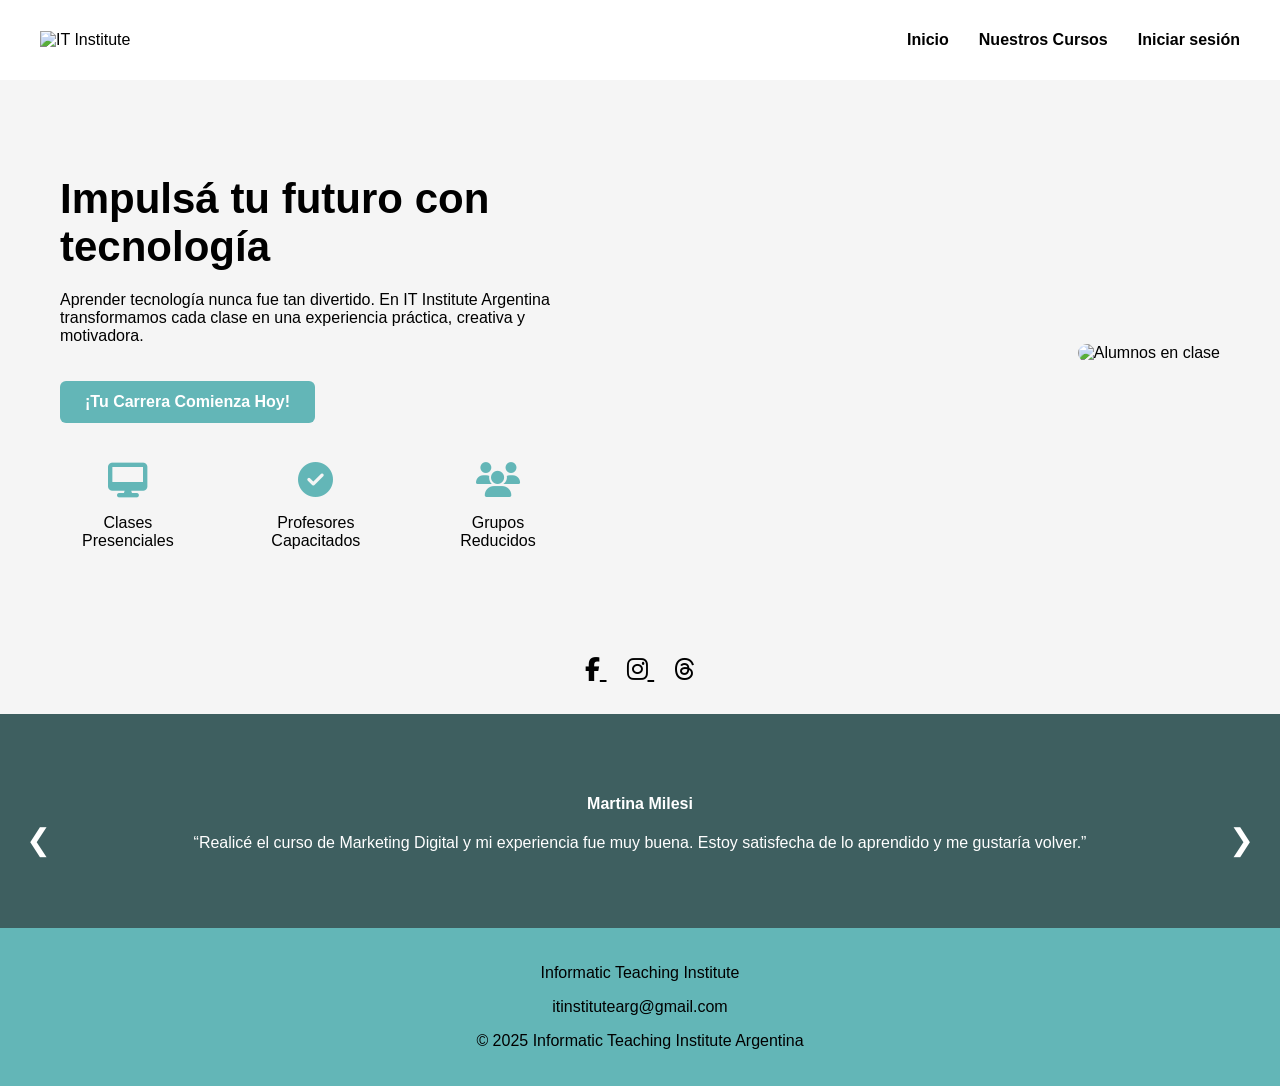
==== index.html @ b21099b0 "Primera subida de Landing Page" ====
<!DOCTYPE html>
<html lang="es">
<head>
<meta charset="UTF-8">
<meta name="viewport" content="width=device-width, initial-scale=1.0">
<title>Informatic Teaching Institute</title>

<link rel="stylesheet" href="css/estilos.css">

<link rel="stylesheet" href="https://cdnjs.cloudflare.com/ajax/libs/font-awesome/6.5.0/css/all.min.css">

</head>

<body>

<header>

<div class="logo">
<img src="img/logo.png" alt="IT Institute">
</div>
<nav>
<ul id="menu">
<li><a href="#">Inicio</a></li>
<li><a href="#">Nuestros Cursos</a></li>
<li><a href="#">Iniciar sesión</a></li>
</ul>
</nav>

</header>


<section class="hero">

<div class="hero-texto">

<h1>Impulsá tu futuro con tecnología</h1>

<p>
Aprender tecnología nunca fue tan divertido.
En IT Institute Argentina transformamos cada clase en una experiencia
práctica, creativa y motivadora.
</p>

<a href="inscripcion.html" class="btn-principal">
¡Tu Carrera Comienza Hoy!
</a>


<div class="beneficios">

<div class="beneficio">
<i class="fa-solid fa-desktop"></i>
<p>Clases Presenciales</p>
</div>

<div class="beneficio">
<i class="fa-solid fa-circle-check"></i>
<p>Profesores Capacitados</p>
</div>

<div class="beneficio">
<i class="fa-solid fa-users"></i>
<p>Grupos Reducidos</p>
</div>

</div>

</div>


<div class="hero-imagen">

<img src="img/alumnos.jpg" alt="Alumnos en clase">

</div>

</section>


<section class="redes">

<a href="https://facebook.com" target="_blank">
<i class="fab fa-facebook-f"></i>
</a>

<a href="https://instagram.com" target="_blank">
<i class="fab fa-instagram"></i>
</a>

<a href="https://threads.net" target="_blank">
<i class="fab fa-threads"></i>
</a>

</section>


<section class="testimonios">

<div class="slider">

<div class="slide activo">
<h4>Martina Milesi</h4>
<p>
“Realicé el curso de Marketing Digital y mi experiencia fue muy buena.
Estoy satisfecha de lo aprendido y me gustaría volver.”
</p>
</div>

<div class="slide">
<h4>Juan Pérez</h4>
<p>
“Excelentes profesores y clases muy prácticas. Lo recomiendo.”
</p>
</div>

<div class="slide">
<h4>Carla Gómez</h4>
<p>
“Aprendí mucho en poco tiempo. Muy buena experiencia.”
</p>
</div>

</div>

<button class="prev">&#10094;</button>
<button class="next">&#10095;</button>

</section>


<footer>

<p>Informatic Teaching Institute</p>

<p>
itinstitutearg@gmail.com
</p>

<p>
© 2025 Informatic Teaching Institute Argentina
</p>

</footer>


<script src="js/slider.js"></script>

</body>
</html>
---- css/estilos.css ----
body{
font-family: Arial;
margin:0;
background:#f5f5f5;
}


/* HEADER */

header{
display:flex;
justify-content:space-between;
align-items:center;
padding:15px 40px;
background:white;
}

.logo img{
height:60px;
}

nav ul{
list-style:none;
display:flex;
gap:30px;
}

nav a{
text-decoration:none;
color:#000;
font-weight:bold;
}


/* HERO */

.hero{
display:flex;
justify-content:space-between;
align-items:center;
padding:60px;
}

.hero-texto{
max-width:500px;
}

.hero-texto h1{
font-size:42px;
margin-bottom:20px;
}

.btn-principal{
display:inline-block;
margin-top:20px;
padding:12px 25px;
background:#63b6b7;
color:white;
text-decoration:none;
border-radius:6px;
font-weight:bold;
}

.btn-principal:hover{
background:#4ea2a3;
}


/* BENEFICIOS */

.beneficios{
display:flex;
gap:40px;
margin-top:40px;
}

.beneficio{
text-align:center;
}

.beneficio i{
font-size:35px;
color:#63b6b7;
}


/* HERO IMAGEN */

.hero-imagen img{
width:350px;
border-radius:10px;
}


/* REDES */

.redes{
text-align:center;
padding:30px;
}

.redes a{
margin:10px;
font-size:24px;
color:#000;
}


/* TESTIMONIOS */

.testimonios{
background:#3e5f60;
color:white;
padding:60px;
text-align:center;
position:relative;
}

.slide{
display:none;
}

.slide.activo{
display:block;
}

.prev, .next{
position:absolute;
top:50%;
background:none;
border:none;
font-size:30px;
color:white;
cursor:pointer;
}

.prev{
left:20px;
}

.next{
right:20px;
}


/* FOOTER */

footer{
background:#63b6b7;
text-align:center;
padding:20px;
}
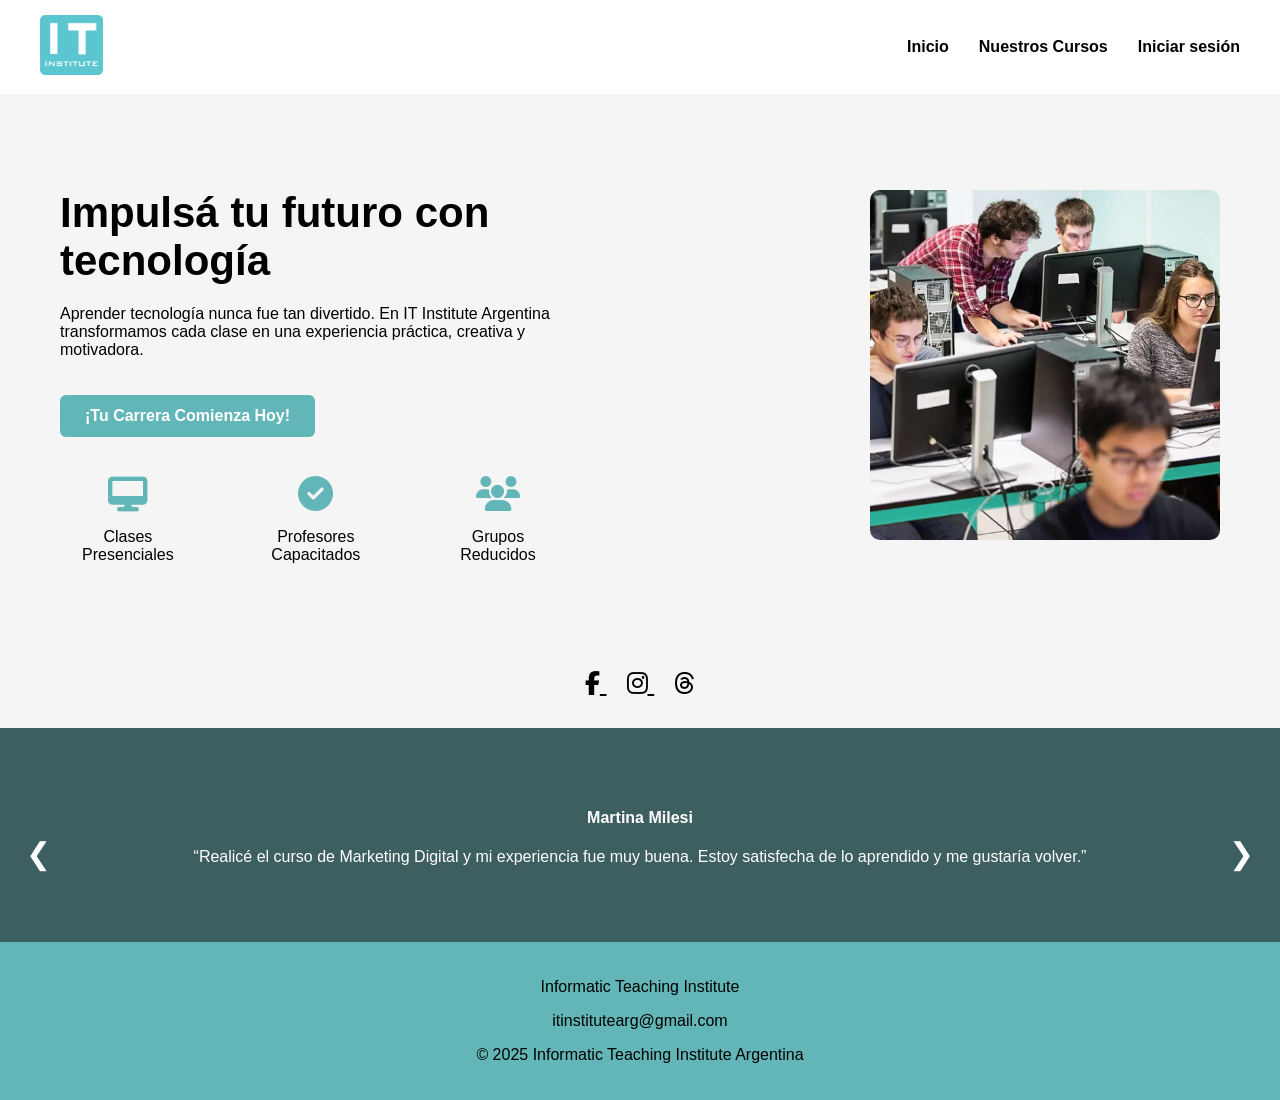
==== commit 4d93060f: "segunda version" ====
--- a/index.html
+++ b/index.html
@@ -3,6 +3,7 @@
 <head>
 <meta charset="UTF-8">
 <meta name="viewport" content="width=device-width, initial-scale=1.0">
+<meta name="description" content="IT Institute Argentina ofrece cursos prácticos de programación, diseño y marketing digital con clases presenciales, profesores capacitados y grupos reducidos. Impulsá tu futuro con tecnología.">
 <title>Informatic Teaching Institute</title>
 
 <link rel="stylesheet" href="css/estilos.css">
@@ -16,7 +17,7 @@
 <header>
 
 <div class="logo">
-<img src="img/logo.png" alt="IT Institute">
+<img src="Isologo_ITinstitute.png" alt="IT Institute">
 </div>
 <nav>
 <ul id="menu">
@@ -70,7 +71,7 @@
 
 <div class="hero-imagen">
 
-<img src="img/alumnos.jpg" alt="Alumnos en clase">
+<img src="Clase_presencial_ITinstitute_Argentina.jpg" alt="Alumnos en clase">
 
 </div>
 
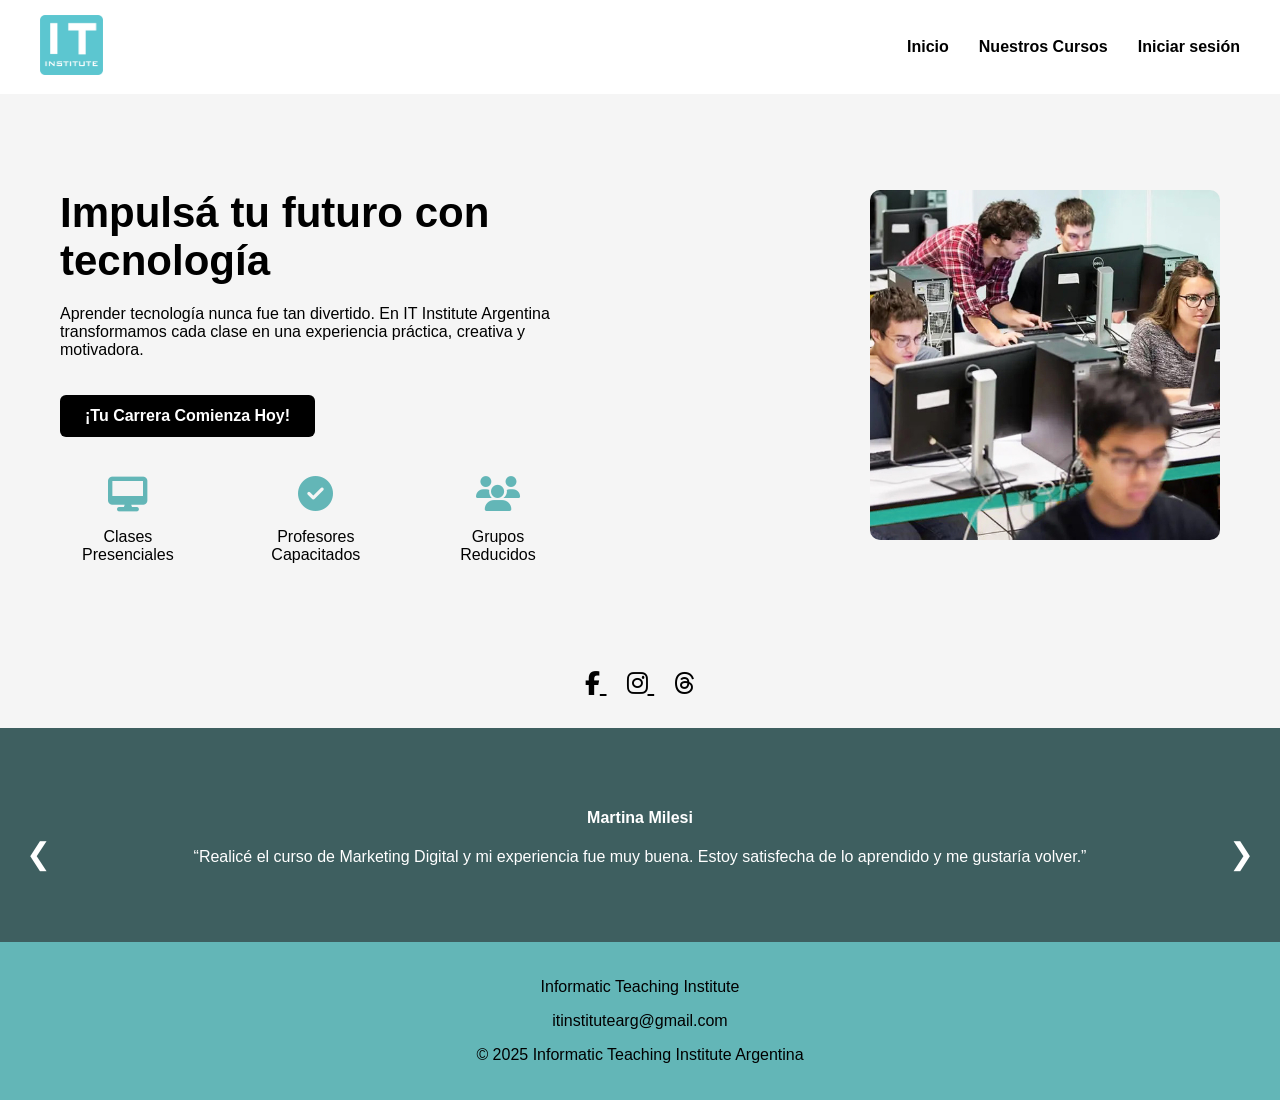
==== commit 35bda687: "con redes" ====
--- a/index.html
+++ b/index.html
@@ -80,11 +80,11 @@
 
 <section class="redes">
 
-<a href="https://facebook.com" target="_blank">
+<a href="https://www.facebook.com/Itinstitute.Argentina?locale=es_LA" target="_blank">
 <i class="fab fa-facebook-f"></i>
 </a>
 
-<a href="https://instagram.com" target="_blank">
+<a href="https://www.instagram.com/itinstitutearg/" target="_blank">
 <i class="fab fa-instagram"></i>
 </a>
 
--- a/css/estilos.css
+++ b/css/estilos.css
@@ -48,13 +48,14 @@
 .hero-texto h1{
 font-size:42px;
 margin-bottom:20px;
+align-items: center;
 }
 
 .btn-principal{
 display:inline-block;
 margin-top:20px;
 padding:12px 25px;
-background:#63b6b7;
+background:#000000;
 color:white;
 text-decoration:none;
 border-radius:6px;
@@ -76,6 +77,15 @@
 
 .beneficio{
 text-align:center;
+}
+
+/* effect for text inside benefit cards */
+.beneficio p{
+    transition: transform 0.3s ease;
+}
+
+.beneficio:hover p{
+    transform: scale(1.1);
 }
 
 .beneficio i{
